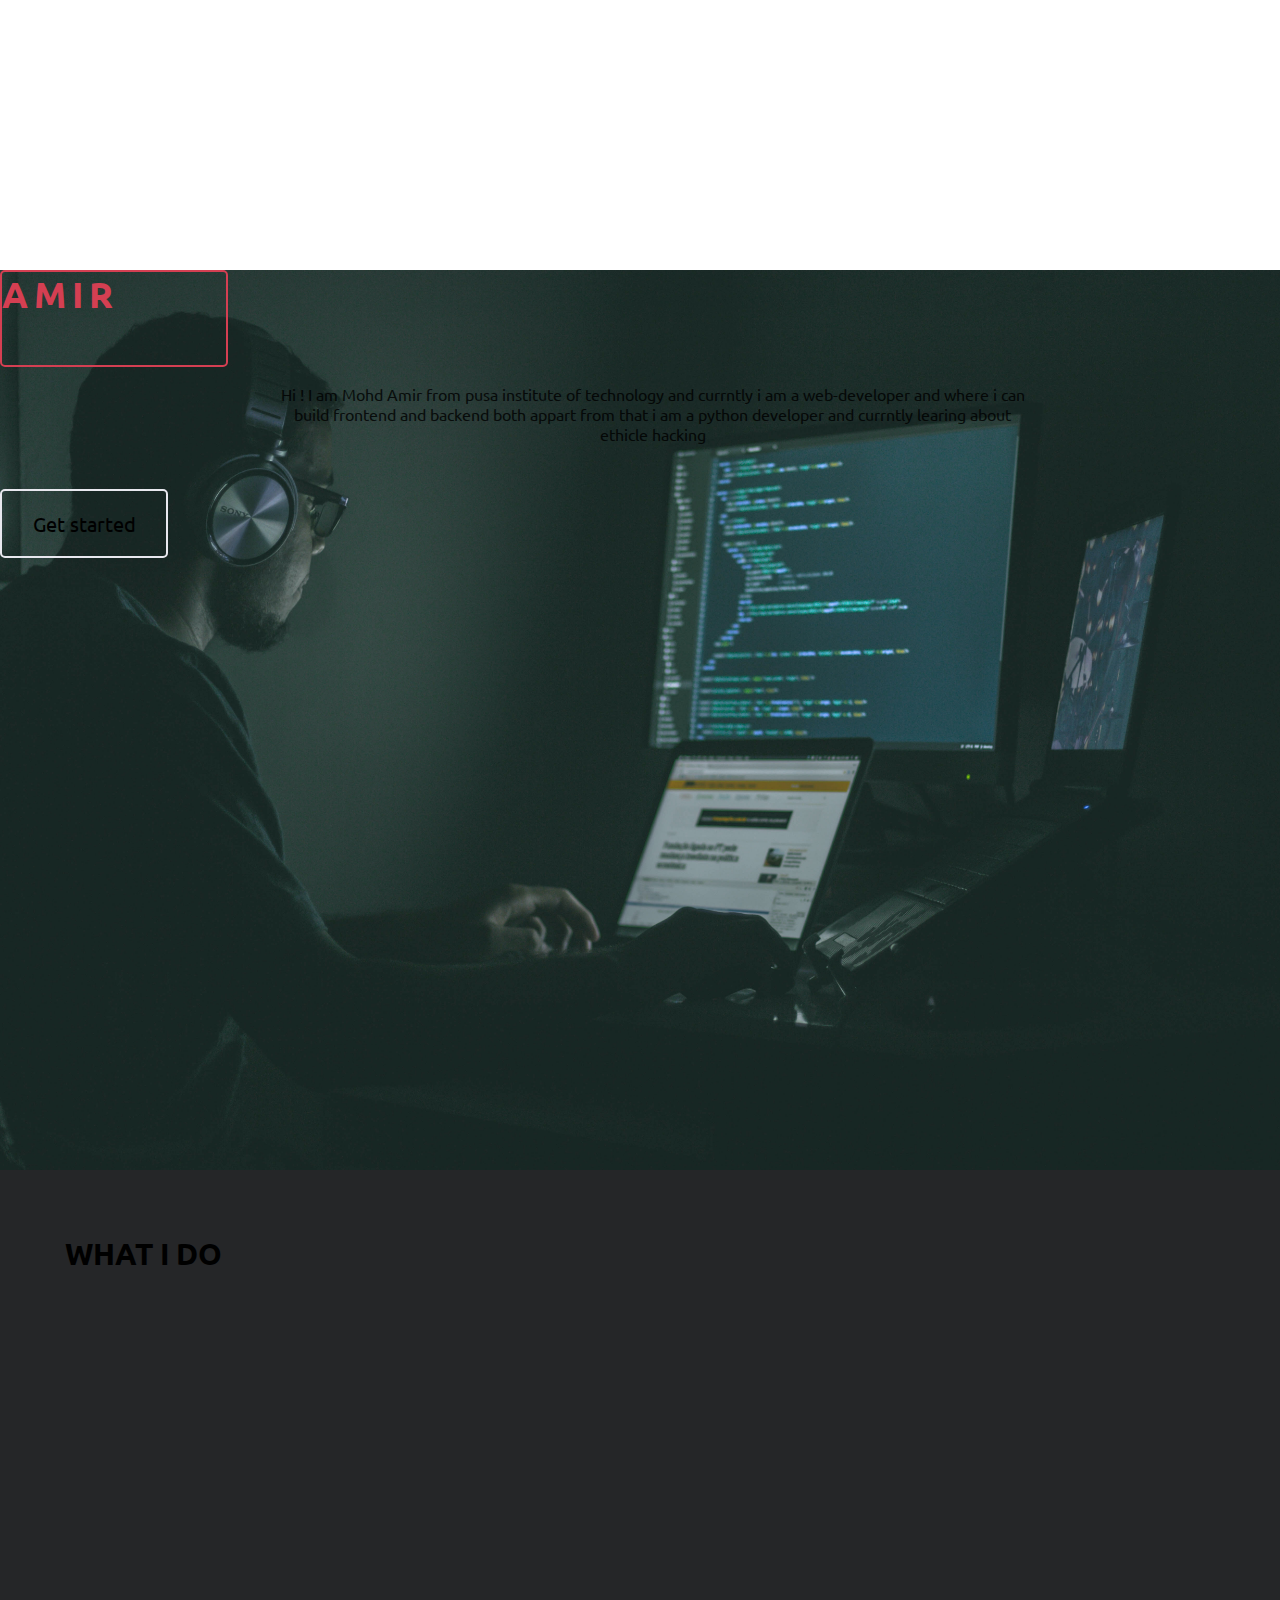
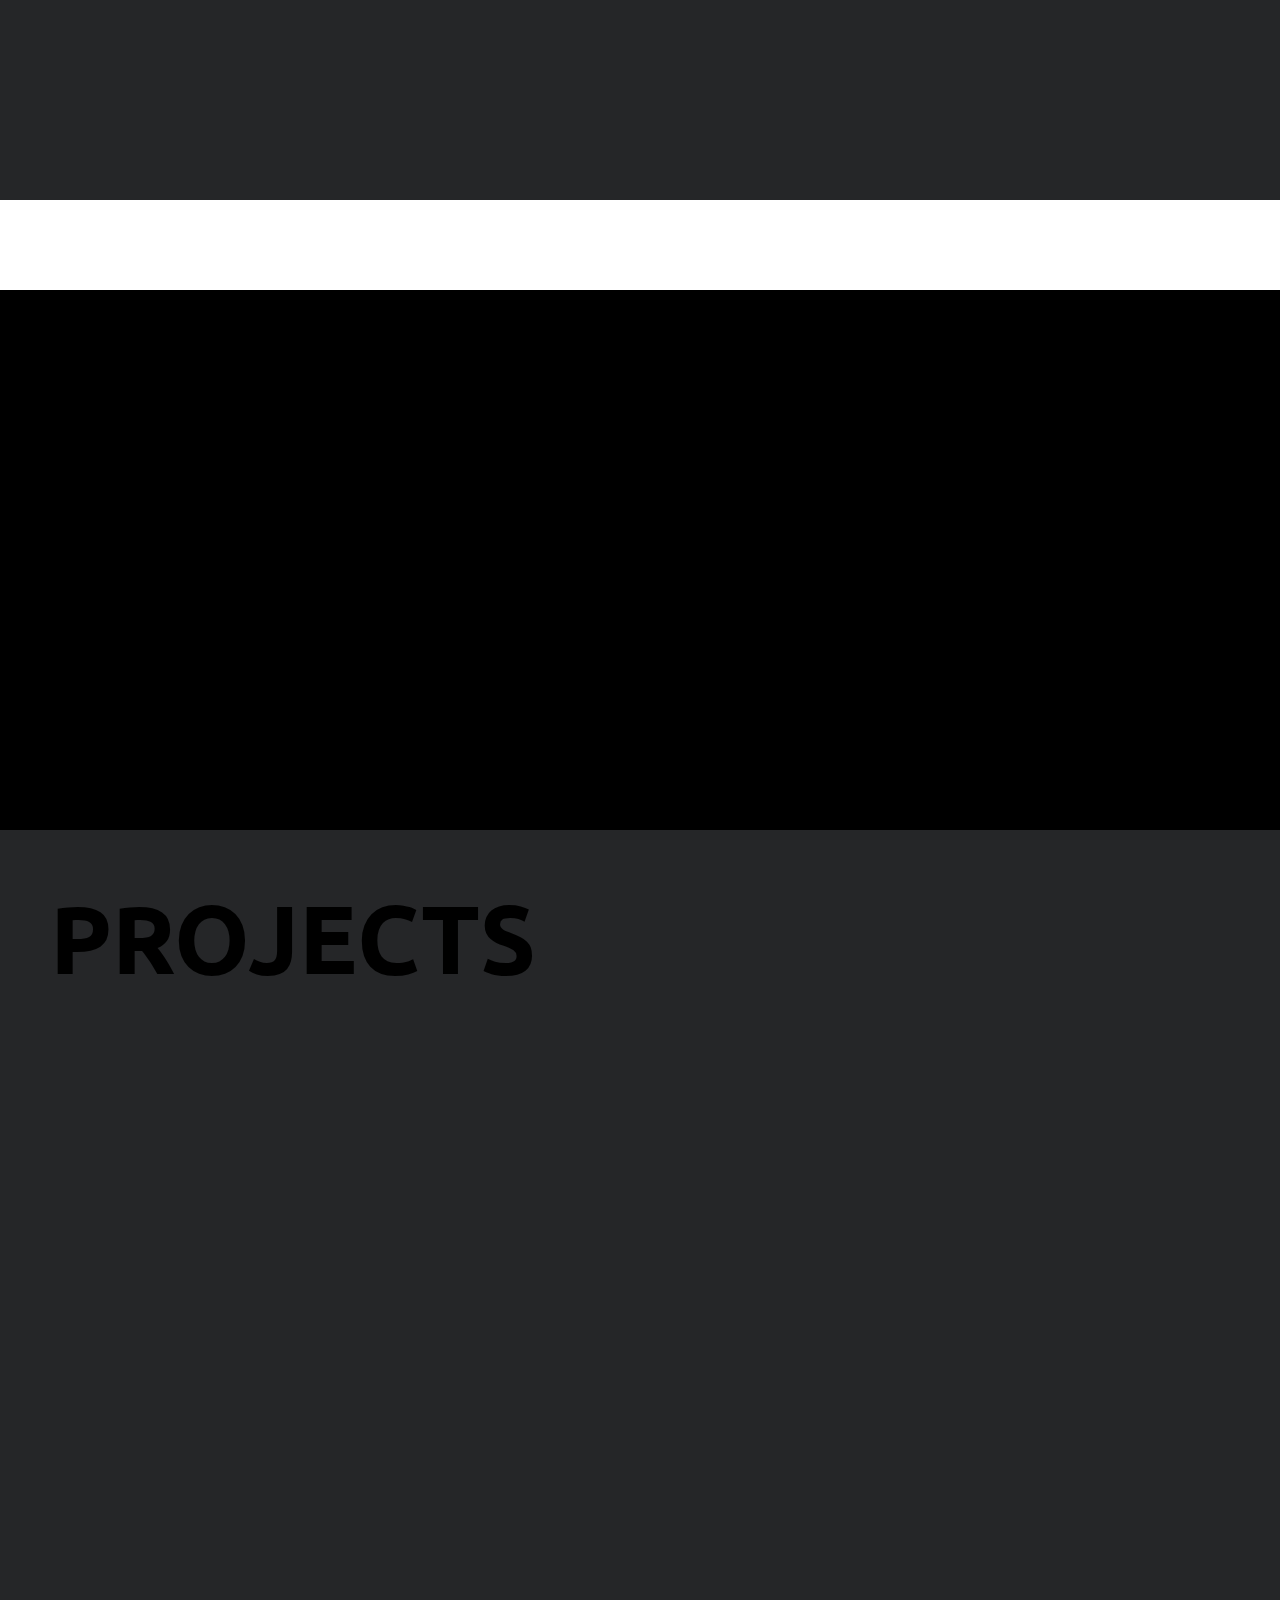
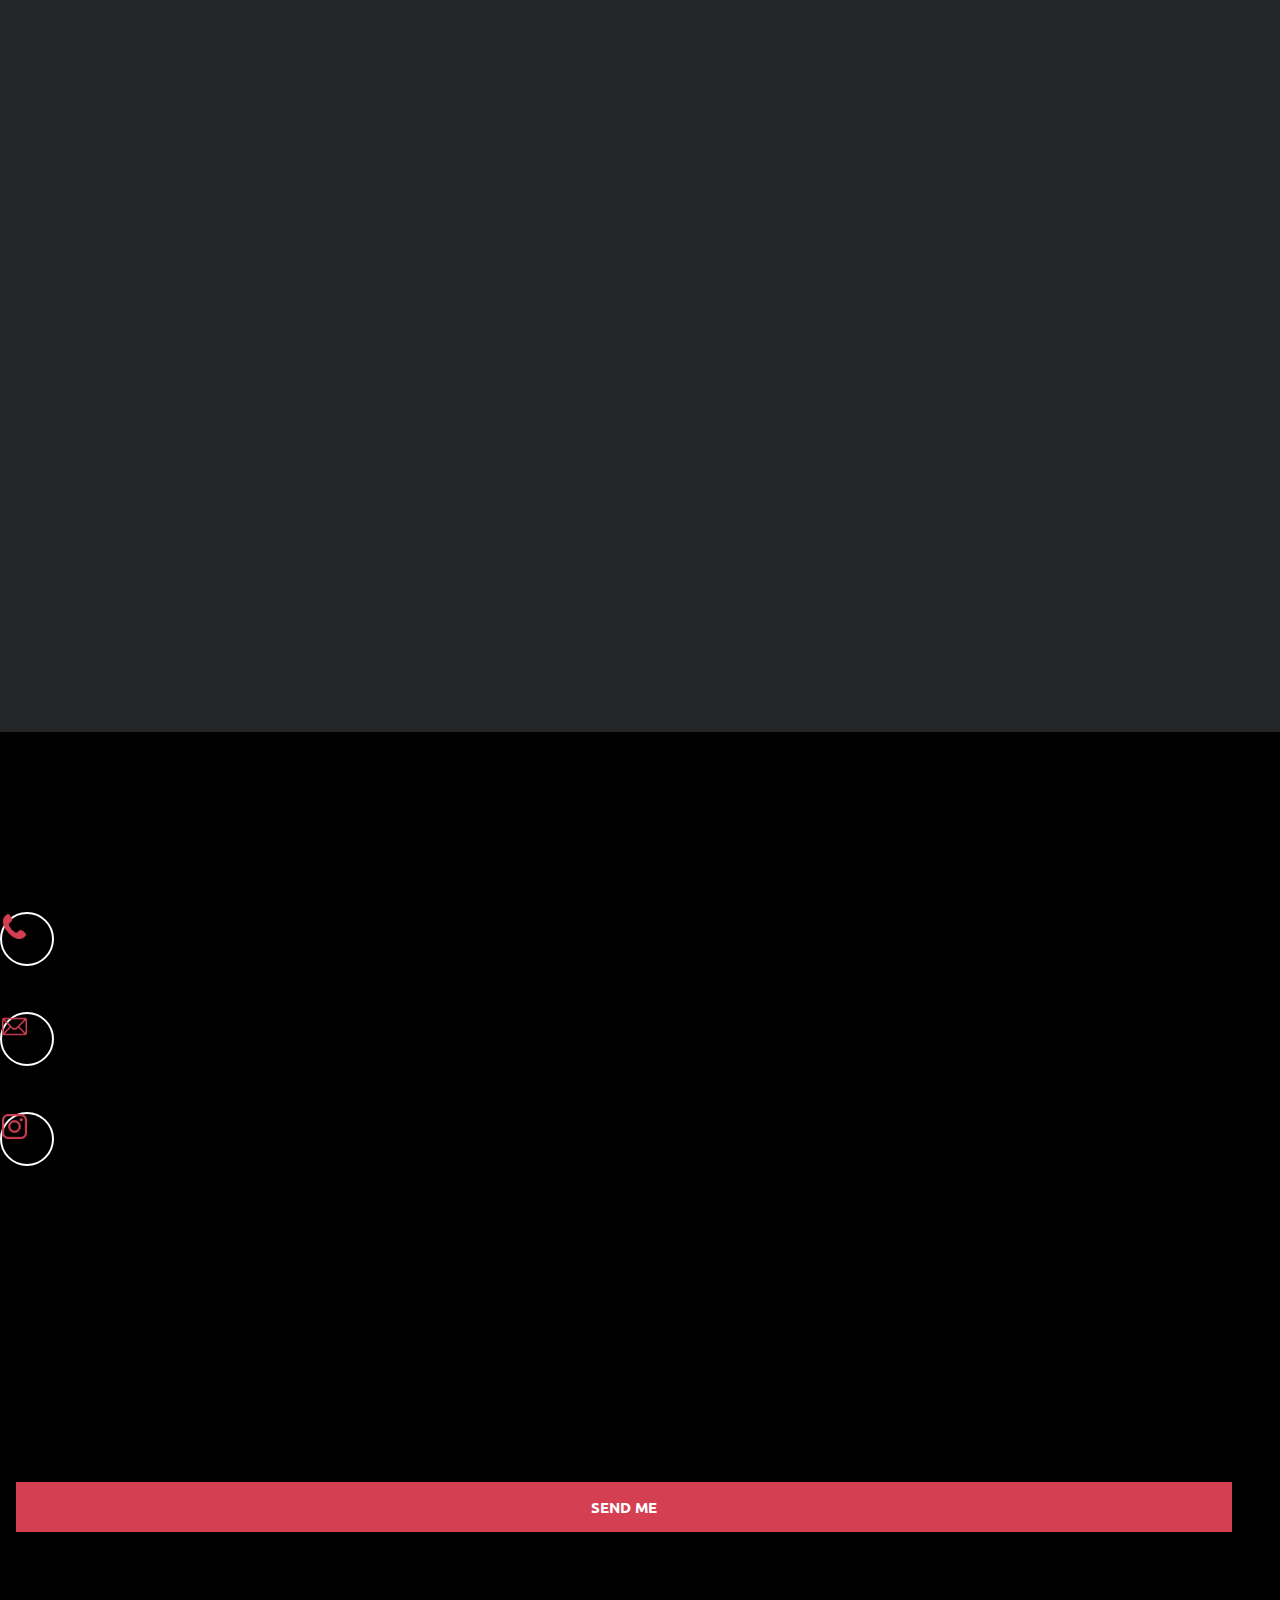
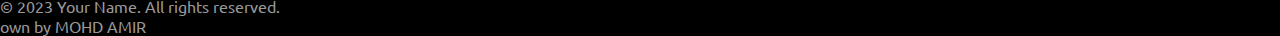
==== index.html @ dbb54b31 "Update and rename portfolio.html to index.html" ====
<!DOCTYPE html>
<html lang="en">

<head>
    <meta charset="UTF-8">
    <meta name="viewport" content="width=device-width, initial-scale=1.0">
    <title>MOHD AMIR | web developer</title>
    <link rel="stylesheet" href="portfolio.css">
    <link rel="stylesheet" href="utility.css">
    <link rel="preconnect" href="https://fonts.googleapis.com">
    <link rel="preconnect" href="https://fonts.gstatic.com" crossorigin>
    <link href="https://fonts.googleapis.com/css2?family=Ubuntu:wght@300&display=swap" rel="stylesheet">
    <link rel="stylesheet" href="phone.css">
    <link
        href="https://fonts.googleapis.com/css2?family=Rubik:ital,wght@0,300;0,400;0,500;1,300;1,400;1,500&display=swap"
        rel="stylesheet" />
    <link rel="icon" href="websitelogo.png" type="image/x-icon">

</head>

<body>


    <section class="sectionfirst">
        <div class="flex center flecCollom masterdivport">
            <div class="AMIR flex center "><b>AMIR</b></div>

            <div><span id="element"></span></div>
            <div class="sectionfirstptag">
                <p class="white">Hi ! I am Mohd Amir from pusa institute of technology and currntly i am a web-developer
                    and where i can build frontend and backend both appart from that i am a python developer and
                    currntly learing about ethicle hacking </p>
            </div>
            <div><a href="#section2port"><button class="btnport white">Get started</button></a></div>
        </div>
    </section>
    <section class="section2port " id="section2port">
        <div class="supersection2port ">
            <div class=" white textcenter">
                <h1 class="headingportsec2">WHAT I DO</h1>
            </div>


            <div class="flex spacebetween section2portphone">
                <div class="section2portcont flex section2portmargintopphone revelsection2">
                    <div class="portskills flex center"><img src="laptop.png" alt="" srcset="" class=""></div>
                    <div class="pcontsection2port">
                        <h2 class="section2porth3heading white">RESPONSIVE DESIGN</h2>
                        <p class="white opesity8 phone">Experience the magic of responsive design. Transform your
                            website into
                            a seamless and visually stunning platform that adapts flawlessly to every screen size and
                            device.</p>


                    </div>
                </div>

                <div class="section2portcont flex section2portmargintopphone revelsection2">
                    <div class="portskills flex center"><img src="thinking.png" alt="" srcset="">
                    </div>
                    <div class="pcontsection2port">
                        <h2 class="section2porth3heading white">WEB APPS</h2>
                        <p class="white opesity8 phone">Unleash the power of JavaScript. Elevate your online presence
                            with my
                            expert JavaScript skills,
                            creating dynamic and engaging websites that leave a lasting impact.</p>
                    </div>
                </div>

                <div class="section2portcont section2portmargintopphone flex revelsection2">
                    <div class="portskills flex center"><img src="web-development.png" alt="" srcset=""></div>
                    <div class="pcontsection2port">
                        <h2 class="section2porth3heading white">BACKEND EXPERTISE</h2>

                        <p class="white opesity8 phone marginbottomphonesection2port">Unlock the full potential of your
                            application with my backend
                            expertise. From robust server-side development to efficient data handling, I specialize in
                            building scalable and secure backend solutions that power your business.</p>

                    </div>
                </div>
            </div>
        </div>
    </section>

    <section class="section3port">
        <div class="section3portsuper flex">
            <div class="section3portteststuff width50 revelsection2">
                <h1 class="white section3porth1">ABOUT AMIR</h1>
                <h3 class="section3porth2 ">DEVELOPER & STUDENT</h3>
                <p class="section3portp white ">Hi ! I am Mohd Amir from pusa institute of technology and currntly i am
                    a web-developer
                    and where i can build frontend and backend both appart from that i am a python developer and
                    currntly learing about ethicle hacking</p>

            </div>


            <div class="width50 flex center flecCollom section3phoneportcont revelsection2">
                <div>
                    <h3 class="white section3portprogressh3 ">SEO SUFF</h3>
                    <div id="progress-bar">
                        <div id="progress"></div>
                    </div>
                </div>

                <div class="revelsection2">
                    <h3 class="white section3portprogressh31">WEB-DESIGN</h3>
                    <div id="progress-bar">
                        <div id="progress" class="section3portprograssdiv"></div>
                    </div>
                </div>
                <div class="revelsection2">
                    <h3 class="white section3portprogressh31">RESPONSIVE</h3>
                    <div id="progress-bar">
                        <div id="progress"></div>
                    </div>
                </div>

                <div class="revelsection2">
                    <h3 class="white section3portprogressh31">PYTHON</h3>
                    <div id="progress-bar">
                        <div id="progress"></div>
                    </div>
                </div>
            </div>
        </div>
    </section>

    <section class="sectonport4">
        <div class="section4masterdiv">
            <div>
                <div class="section4hedingprj flex center white">
                    <h1>PROJECTS</h1>
                </div>
            </div>
            <div class="projectsimegs">
                <div>
                    <div class="flex center section4imgmaster revelsection2">
                        <div class="section4pr1  marginsec4" id="clicksection4"><img src="projectsfirst.jpg" alt="">
                        </div>
                        <div class="section4pr1  marginsec4" id="clicksection41"><img src="projecttwo.jpg" alt=""></div>
                        <div class="section4pr1  marginsec4" id="clicksection42"><img src="projectsthree.jpg" alt="">
                        </div>
                    </div>
                    <div class="flex center section4portprjimg2 revelsection2">
                        <div class="section4pr2 mrrighttsection4 marginsec4" id="clicksection43"><img
                                src="projectfour.jpg" alt=""></div>
                        <!--<div class="section4pr1"><img src="projectfive.jpg" alt=""></div>-->
                        <div class="section4pr2 mrleftsection4 marginsec4" id="clicksection44"><img src="projectsix.jpg"
                                alt="" class="imegsani"></div>
                    </div>
                </div>
            </div>

            <div>
                <div class="">

                    <h3 id="headingsec4" class="white"></h3>

                    <div class="perasec4cont">
                        <p id="perasec4" class="white"></p>
                        <p id="pera2sec4" class="white"></p>
                    </div>
                </div>
            </div>
        </div>
        </div>
    </section>
    <section class="section5port">
        <div class="masterdivsec5 flex ">
            <div class="width50 contcontectsec5 flex">
                <div class="contsec5ccont">
                    <h2 class="white ">CONTACT ME</h2>
                    <div class="flex algncenter mrsec5">
                        <div class="mrginbottm">
                            <div class="portskillssec5 flex center margintopsec4contect" id="sec5cont"><img
                                    src="phonesec5.png" alt="" srcset="" class="sec5sizeimg"></div>

                        </div>
                        <div class="sec5h5cont revelsection2">
                            <h3 class="sec3h3">859-581-8420</h3>
                        </div>
                    </div>
                    <div class="flex algncenter mrsec5">
                        <div class="mrginbottm">
                            <div class="portskillssec5 flex center margintopsec4contect" id="sec5cont"><img
                                    src="mail.png" alt="" srcset="" class="sec5sizeimg"></div>

                        </div>
                        <div class="sec5h5cont revelsection2">
                            <h3 class="sec3h3">mohdami-r@2571</h3>
                        </div>
                    </div>

                    <div class="flex algncenter mrsec5">
                        <a href="https://www.instagram.com/amir.king9146/">
                            <div class="portskillssec5 flex center margintopsec4contect" id="sec5cont"><img
                                    src="instagram.png" alt="" srcset="" class="sec5sizeimg"></div>
                        </a>
                   
                    <div class="sec5h5cont revelsection2">
                        <h3 class="sec3h3">Amir . king 4691</h3>
                    </div>
                 </div>
                </div>
            </div>

        </div>
        </div>
        <div class="width50 flex center section5input">
            <div class=" flex center flecCollom width100">
                <div class="width100 sec5infophone revelsection2"><input type="text"
                        class="inputsec5 inputsec51 width100" placeholder="Your name"></div>
                <div class="width100 sec5infophone revelsection2"><input type="text"
                        class="inputsec5 width100 inputsec51" placeholder="Email address"></div>
                <div class="width100 sec5info2phone revelsection2"><input type="text"
                        class="inputsec5 width100 inputsec52" placeholder="Your Question...."></div>
                <div class="width100 ecbtncont btnsecphone "><button class="width100 btnsec5">SEND ME</button></div>
            </div>
        </div>

        </div>

        <footer class="">
            <div class="footer textcenter">
                <p>&copy; 2023 Your Name. All rights reserved.</p>
                <p>own by MOHD AMIR </p>
            </div>
        </footer>

    </section>

    <script src="portfolio.js"></script>
    <script src="https://unpkg.com/typed.js@2.0.16/dist/typed.umd.js"></script>
    <script>
        var typed = new Typed('#element', {
            strings: ['UI/UX DESIGNER', 'WEB DEVELOPER', 'COLLAGE STUDENT'],
            typeSpeed: 50,
        });
    </script>
</body>

</html>
---- portfolio.css ----
* {
    margin: 0;
    padding: 0;
    font-family: 'Ubuntu', sans-serif;
}




.sectionfirst {
    height: 100vh;
    width: 100%;
    background-image: url("developer.jpg");
    background-size: cover;
    background-repeat: no-repeat;

}


.AMIR {
    border: 2px solid #D43F52;
    border-radius: 5px;
    width: 224px;
    height: 93px;
    margin-top: 30vh;
    letter-spacing: 6px;
    font-size: 36px;
    font-weight: bold;
    margin-bottom: 17px;
    
}

.AMIR b {
    color: #D43F52;
}

#element {
    color: white;
    margin-top: 30px;
    font-size: 36px;

}

.sectionfirstptag {
    margin: 0vh 30vh;
    text-align: center;
    width: 85vh;
    opacity: 0.8;
    margin-top: 10px;
}

.section2port {
    width: 100%;
    height: 70vh;
    background-color: rgb(37, 38, 40);
}

.btnport {
    background-color: transparent;
    border: 2px solid #e8e8ef;
    width: 168px;
    height: 69px;
    font-size: 20px;
    border-radius: 5px;
    margin-top: 5vh;
    transition: 0.8s;
    cursor: pointer;
}

.btnport:hover {
    background-color: #D43F52;
    border: #D43F52;
}

.section3port {
    width: 100%;
    height: 60vh;
    background-color: black;
}

.headingportsec2 {
    padding: 65px;
    font-size: 30px;
}

.portskills {
    width: 75px;
    height: 75px;
    border-radius: 50%;
    border: 2px solid white;
    transition: 0.8s;
}

.portskills img {
    width: 34px;
    height: 34px;
}

.portskills:hover {
    background-color: #ffffff;
}

.section2portcont {
    width: 33%;
    

}

.pcontsection2port {
    width: 25vw;
    margin-left: 15px;
}

.opesity8 {
    opacity: 0.7;
}

.section2porth3heading {
    margin-bottom: 10px;
}

#progress-bar {
    width: 400px;
    height: 8px;
    background-color:  rgb(37, 38, 40);
    border-radius: 5px;
    margin-bottom: 20px;
}

#progress {
    height: 100%;
    background-color: #D43F52;
    border-radius: 5px;
    width: 80%;
}
.section3portteststuff{
    margin-left: 10vw;
}


.section3porth1{
    margin-top: 10vh;
    font-weight: bold;
    font-size: 56px;
}

.section3porth2{
    margin-top: 5vh;
    color: #D43F52;
}

.section3portp{
    margin-top: 5vh;
    line-height: 1.9;
}

.section3portprogressh3{
    margin-top: 10vh;
    margin-bottom: 5px;
}
.section3portprogressh31{
    margin-bottom: 5px;
}


.sectonport4{
    width: 100%;
    height: fit-content;
    background-color:  rgb(37, 38, 40);
}

.revelsection2{
    position: relative;
    transform: translateY(150px);
    opacity: 0;
    transition: all 2s ease;
}

.revelsection2.active{
    transform: translateY(0);
    opacity: 1;
}

.section4pr1{
    width: 25vw;
    

}
.section4pr1 img{
    width: 100%;
    height: 100%;

}

.section4hedingprj{
    padding: 50px;
    font-size: 48px;
    

}

.section4pr2{
    width: 40vw;
    overflow: hidden;
}

.section4pr2 img{
    width: 100%;
    height: 100%;
    transition: transform 0.5s ease-in-out;


}
.section4pr2 img:hover{
    transform: scale(1.2);
}

.section4pr1{
    overflow: hidden;
}
.section4pr1 img{
    transition: transform 0.5s ease-in-out;

}

.section4pr1 img:hover{
    transform: scale(1.2);

}


.section4portprjimg2{
    margin-top: 3vw;
}

.mrleftsection4{
    margin-left: 10px;

}
.mrrighttsection4{
    margin-right: 10px;
}

#headingsec4{
    font-size: 50px;
    padding: 20px;
    
    
}

.perasec4cont{
    display: flex;
    flex-direction: column;
}


#perasec4,
#pera2sec4{
    padding: 10px;
    opacity: 0.7;
    line-height: 1.5;
    flex-basis: 50%; /* Set the height of each row */
  margin-bottom: 10px;
}


.section5port{
    width: 100%;
    
    background-color:black;
}

.contsection4hedingprj{
    border: 2px solid white;
    border-radius: 5px;
    width: fit-content;
}

.inputsec5{
    background-color: transparent;
    border: 2px solid #999;
    color: white;

}

.masterdivsec5{
    padding-top:10vw ;
}

.contcontectsec5{
 justify-content: center;
}

.margintopsec4contect{
    
    width: 50px;
    height: 50px;
}

.sec5sizeimg{
    width: 25px;
    height: 25px;
}

.portskillssec5 {
    width: 50px;
    height: 50px;
    border-radius: 50%;
    border: 2px solid white;
    transition: 0.8s;
}

.portskills img {
    width: 34px;
    height: 34px;
}
.algncenter{
align-items: center;
}

.mrsec5{
    margin-top: 20px;
}

.sec5h5cont{
    margin-left: 10px;
}

.sec3h3{
    color: #999;
}

.inputsec51{
 height: 3vw;
 margin-bottom: 1vw;
 padding: 10px;

}

.width100{
    width: 100%;
}

.section5input{
    margin-right:5vw;
}

.inputsec52{
    height: 8vw;
    padding: 10px;
}

.btnsec5{
padding: 15px;
 background-color: #D43F52;
 border: #D43F52;
 color: white;
 transition: transform 0.5s ease-in-out;
 font-size: 15px;
 font-weight: bold;
 cursor: pointer;
}

.btnsec5:hover{
   
    transform: scale(1.2);

    
}
.ecbtncont{
    margin-left: 16px;
    margin-top: 1vw;
    overflow: hidden  ;

}

.footer{
    margin-top: 5vw;
    color: #999;
}
---- phone.css ----
@media (max-width: 570px) {
.AMIR{
    width: 168px;
    height: 69px;
}
.btnport{
    width:126px;
    height: 52px;
}
.sectionfirstptag{
    width: 100%;
}
.sectionfirstptag p{
    font-size: 14px;
}
.section2portphone{
    flex-direction: column;
}
#element{
    font-size: 28px;
}
.pcontsection2port{
    width: 58%;
}
.section2portcont{
    width: 100%;
}
.section2port{
    height: fit-content;
}
.section2porth3heading{
    font-size: 20px;
    margin-top: 15px;
} 

.section3portsuper{
    flex-direction: column;
}

.phone{
    font-size: 14px;
}
.section3portteststuff {
    width: fit-content;
    margin-left: 3vw;
}
.section3port{
    height: fit-content;
}
.section3porth1{
    font-size: 31px;
    
}
.section3phoneportcont{
    width: 100%;
    
}

.marginbottomphonesection2port{
    margin-bottom: 10px;
}
#progress-bar{
    width:90vw;
}

.section3portprogressh31{
    font-size: 17px;
}

.section2portmargintopphone {
    margin-top: 15px;
}

.headingportsec2{
    padding: 22px;
}
.revelsection2{
    transform: translateY(30px);
}

.section4hedingprj h1{
    font-size: 40px;
}
#headingsec4{
    font-size: 25px;
}

.section4imgmaster{
    flex-direction: column;
}
.section4pr1{
    width: 100%;
}

.section4portprjimg2{
    flex-direction: column;
}
.section4pr2{
    width: 100%;
}
.marginsec4{
    margin-bottom: 2vw;
}
.masterdivsec5{
    flex-direction: column;
    justify-content: center;
    align-items: center;
}
.masterdivsec5 h2{
    font-size: 25px;
}

.section5input{
    width: 100%;
    margin-top: 8vw;
    margin-right: 0;

}

/*.section5input input{
    padding: 0;
}

.section5input button{
    margin-top: 3vw;
}
*/

.mrleftsection4{
    margin-left: 0;
}

.inputsec51 {
    height: 10vw;
}

.sec5infophone{
    display: flex;
    justify-content: center;
    align-items: center;
}
.sec5infophone input{
    width: 80%;
}
.sec5info2phone{
    display: flex;
    justify-content: center;
    align-items: center;
}


.sec5info2phone input{
    width: 80%; 
    height: 22vw;

}

.btnsecphone{
    margin-top: 3vw;
    display: flex;
    justify-content: center;
    align-items: center;
    width: 80%;

}

.btnsecphone button{
    width: 100%;
}

.ecbtncont{
    margin-left: 0;
}

.contcontectsec5 {
    display: block;
    width: 100%;
   
}
.contsec5ccont{
    margin-left: 7vw;
}

.sec3h3{
    white-space: normal;
}

.section4hedingprj h1{
    font-size: 33px;
}

.footer p {
    font-size: 12px;
    
}
  }
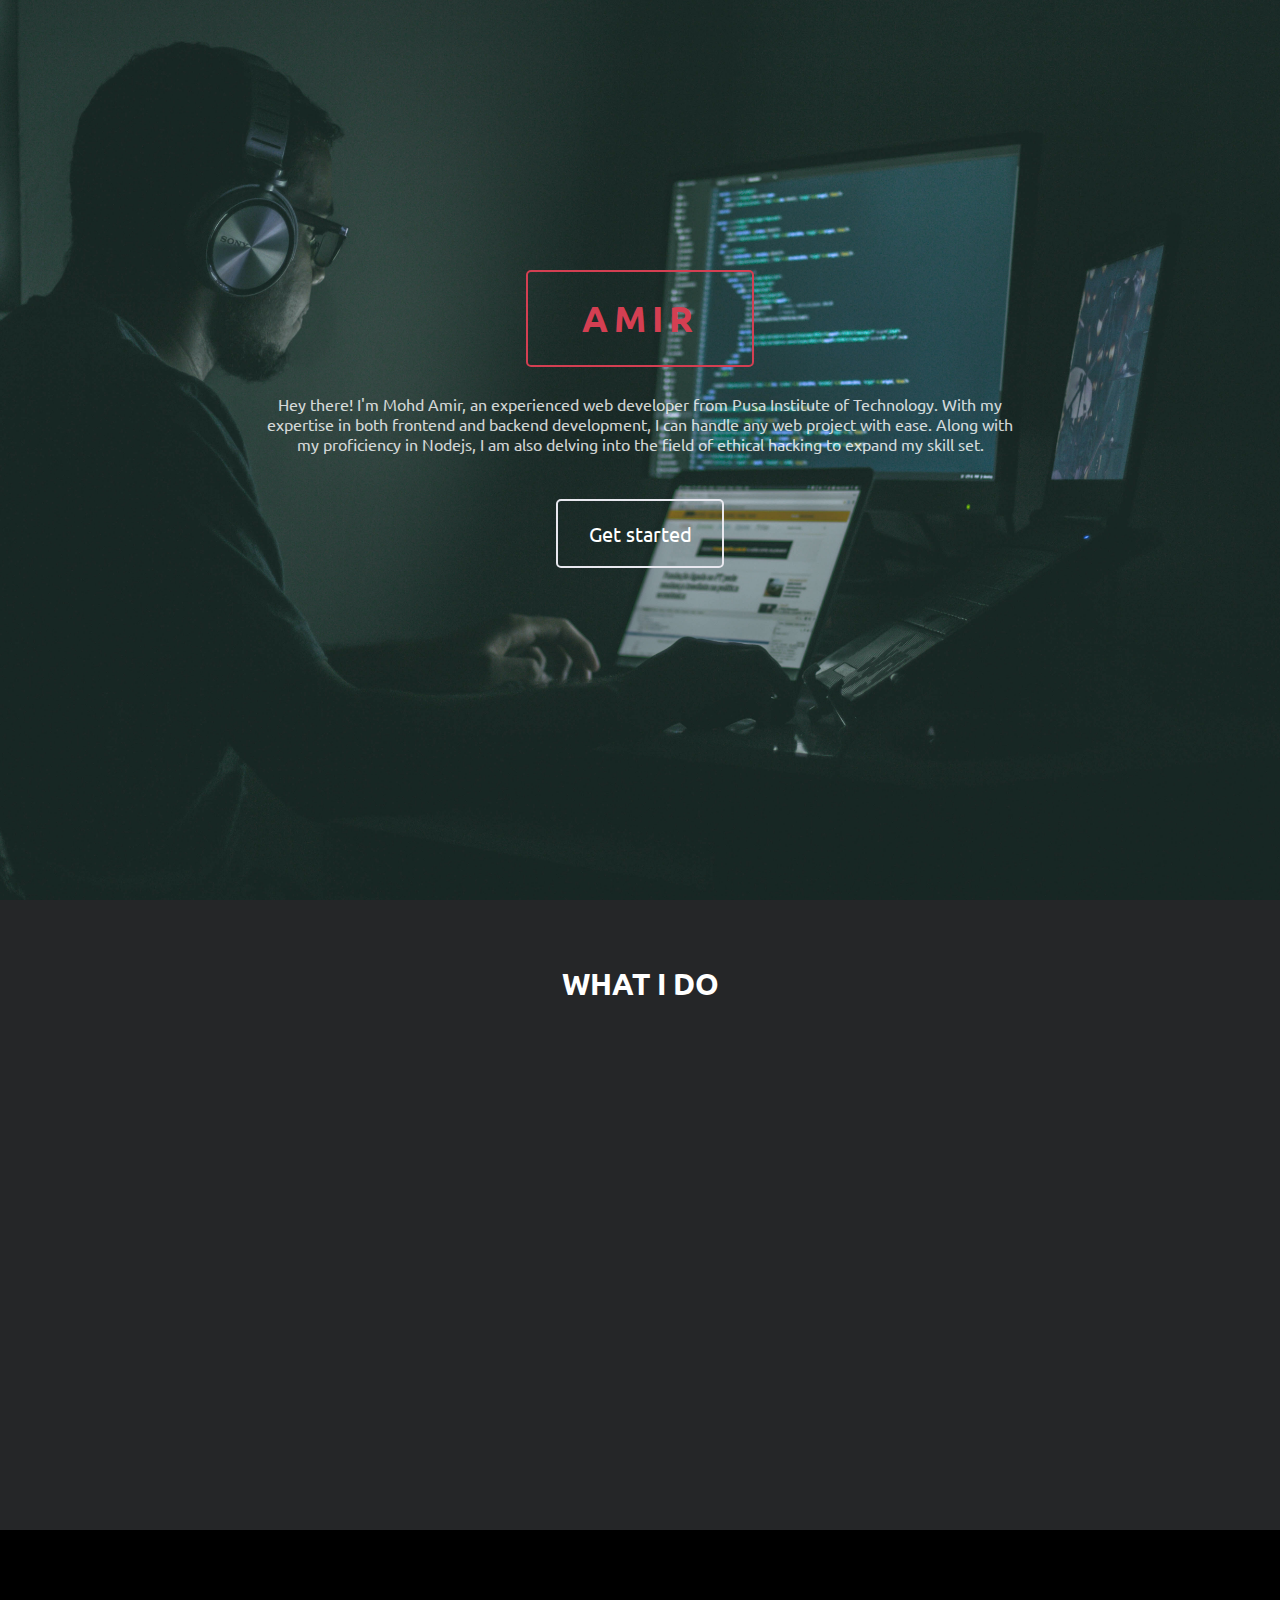
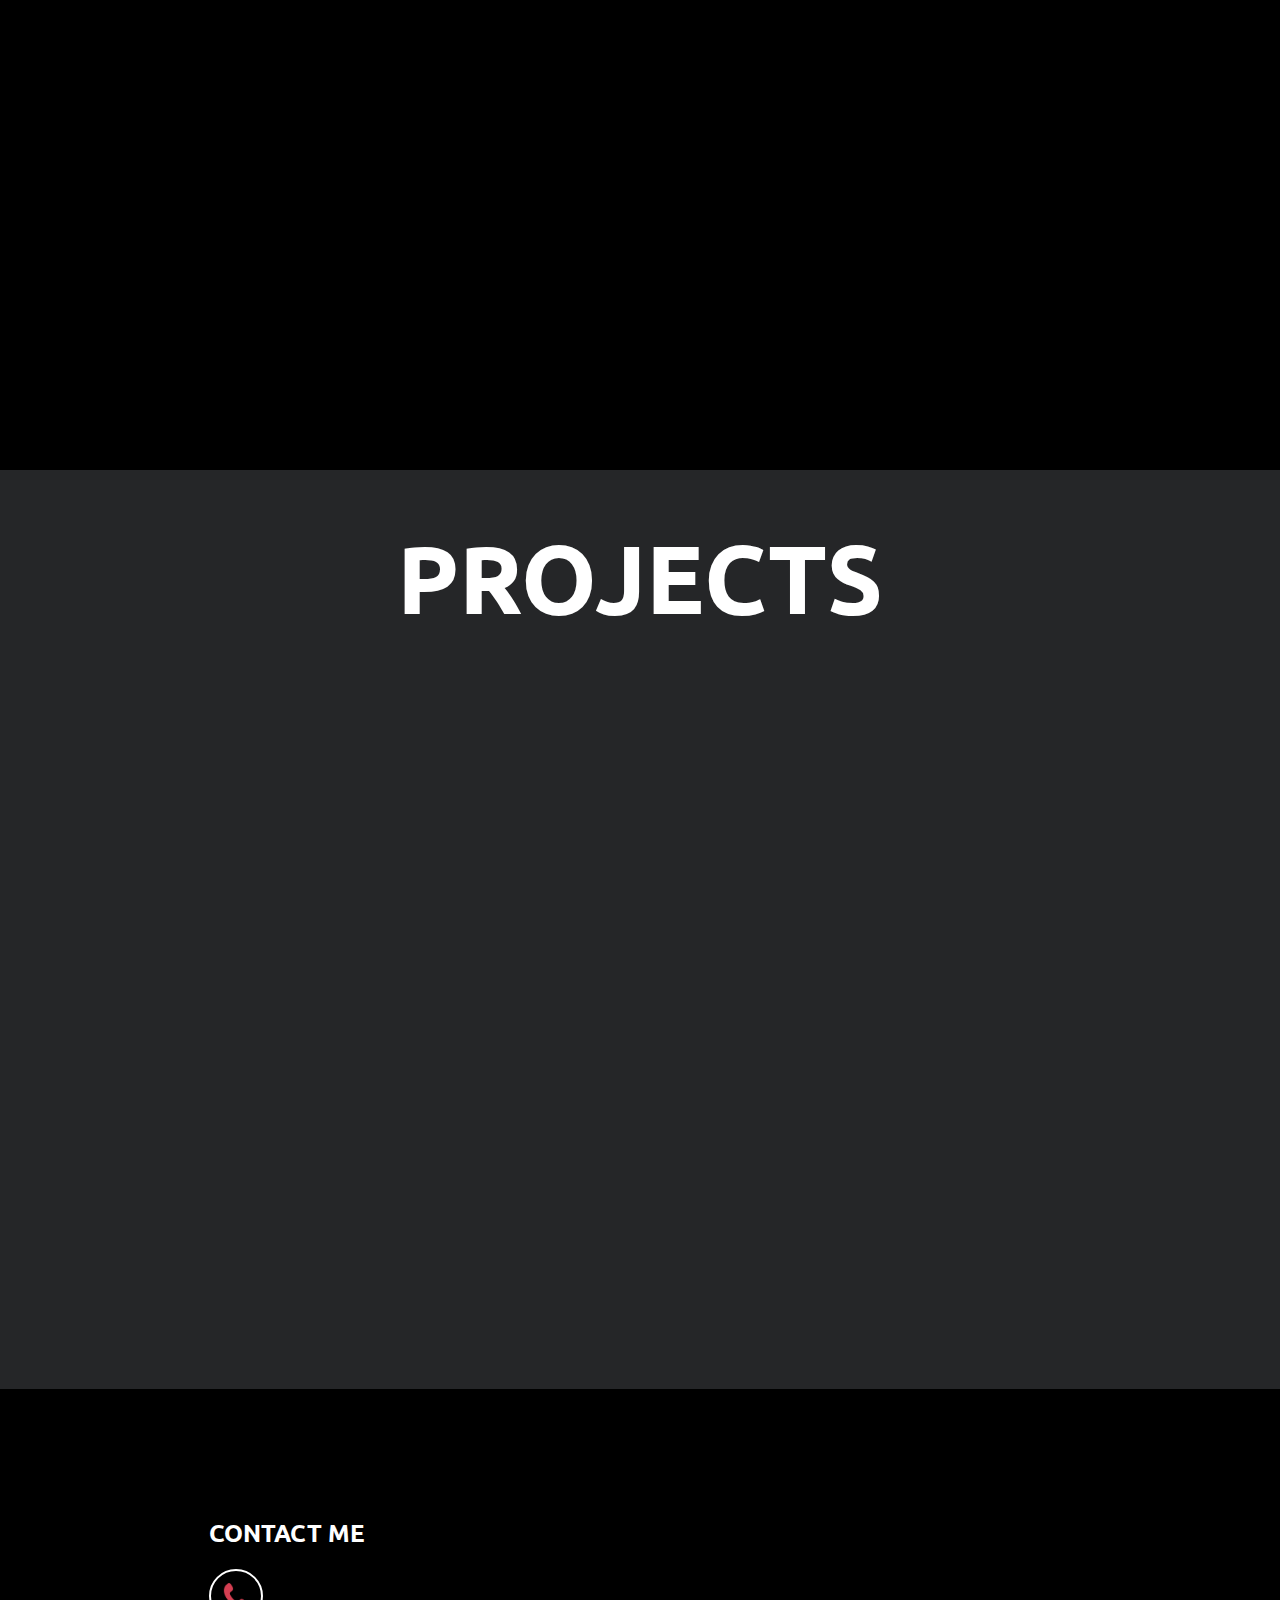
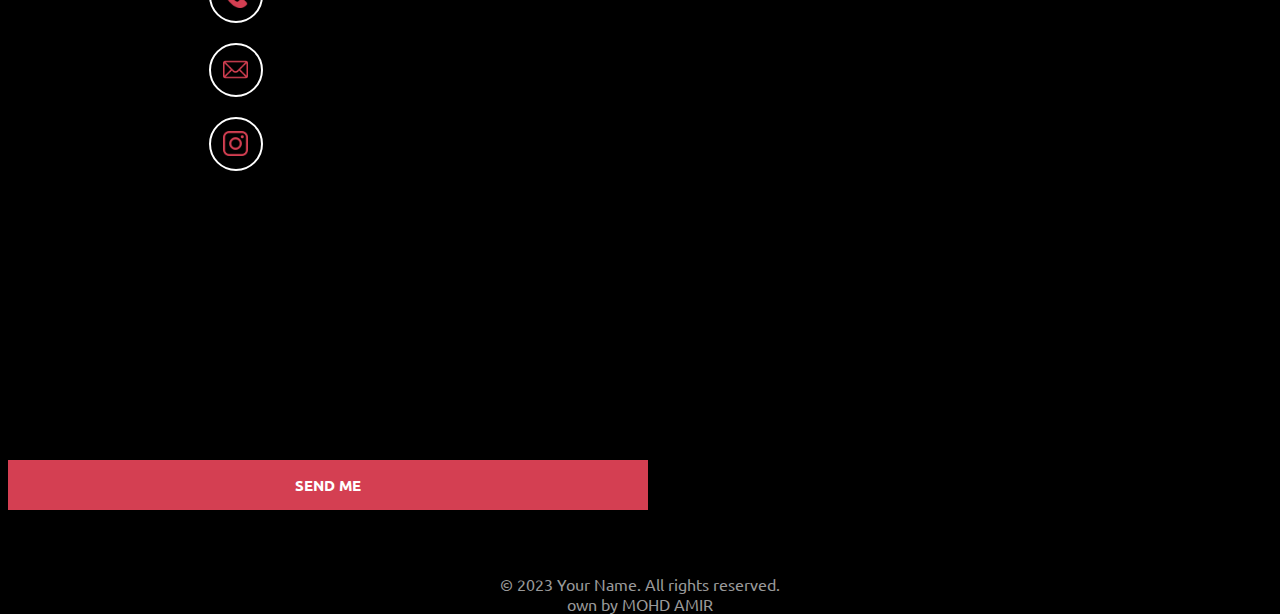
==== commit 80d881c1: "Update index.html" ====
--- a/index.html
+++ b/index.html
@@ -27,9 +27,7 @@
 
             <div><span id="element"></span></div>
             <div class="sectionfirstptag">
-                <p class="white">Hi ! I am Mohd Amir from pusa institute of technology and currntly i am a web-developer
-                    and where i can build frontend and backend both appart from that i am a python developer and
-                    currntly learing about ethicle hacking </p>
+                <p class="white">Hey there! I'm Mohd Amir, an experienced web developer from Pusa Institute of Technology. With my expertise in both frontend and backend development, I can handle any web project with ease. Along with my proficiency in Nodejs, I am also delving into the field of ethical hacking to expand my skill set. </p>
             </div>
             <div><a href="#section2port"><button class="btnport white">Get started</button></a></div>
         </div>
--- a/utility.css
+++ b/utility.css
@@ -0,0 +1,89 @@
+.white{
+    color: white;
+}
+
+.black{
+    color: black ;
+}
+
+.textdeconone{
+    text-decoration: none;
+}
+.flex{
+    display: flex;
+}
+
+.justifycenter{
+    justify-content: center;
+}
+
+.spacebetween{
+    justify-content: space-between;
+}
+.spacearound{
+    justify-content: space-around;
+}
+
+.border{
+    border: 5px solid white;
+}
+
+.width25{
+    width: 25%;
+}
+
+.textcenter{
+    text-align: center;
+}
+
+.fixed{
+    position: fixed;
+}
+
+.margintop{
+    margin-top: 1vw;
+}
+
+.fontwhite{
+color: white;
+}
+
+.borderleft{
+    border-right: 1px solid;
+}
+
+.margin85px{
+    margin: 0 85px;
+}
+
+.rettingsdiv{
+    margin-left: -30px;
+}
+
+
+.width50{
+    width: 50%;
+}
+
+.somthing{
+    margin-top: 10vw;
+}
+
+.overflowhidden{
+    overflow: hidden;
+}
+
+.red{
+    color: red;
+}
+
+.flecCollom{
+    flex-direction: column;
+}
+.center{
+    justify-content: center;
+    align-items: center;
+}
+
+
+
--- a/phone.css
+++ b/phone.css
@@ -1,4 +1,4 @@
-@media (max-width: 570px) {
+@media (max-width: 560px) {
 .AMIR{
     width: 168px;
     height: 69px;
@@ -194,4 +194,24 @@
     
 }
   }
-  +
+@media (max-width: 248px) {
+#element {
+    font-size: 23px;
+}
+    .sectionfirstptag p {
+    font-size: 12px;
+}
+    .section2porth3heading {
+    font-size: 16px;
+   
+}
+ .phone {
+    font-size: 12px;
+}
+.sec3h3 {
+
+    font-size: 14px;
+}
+}
+
